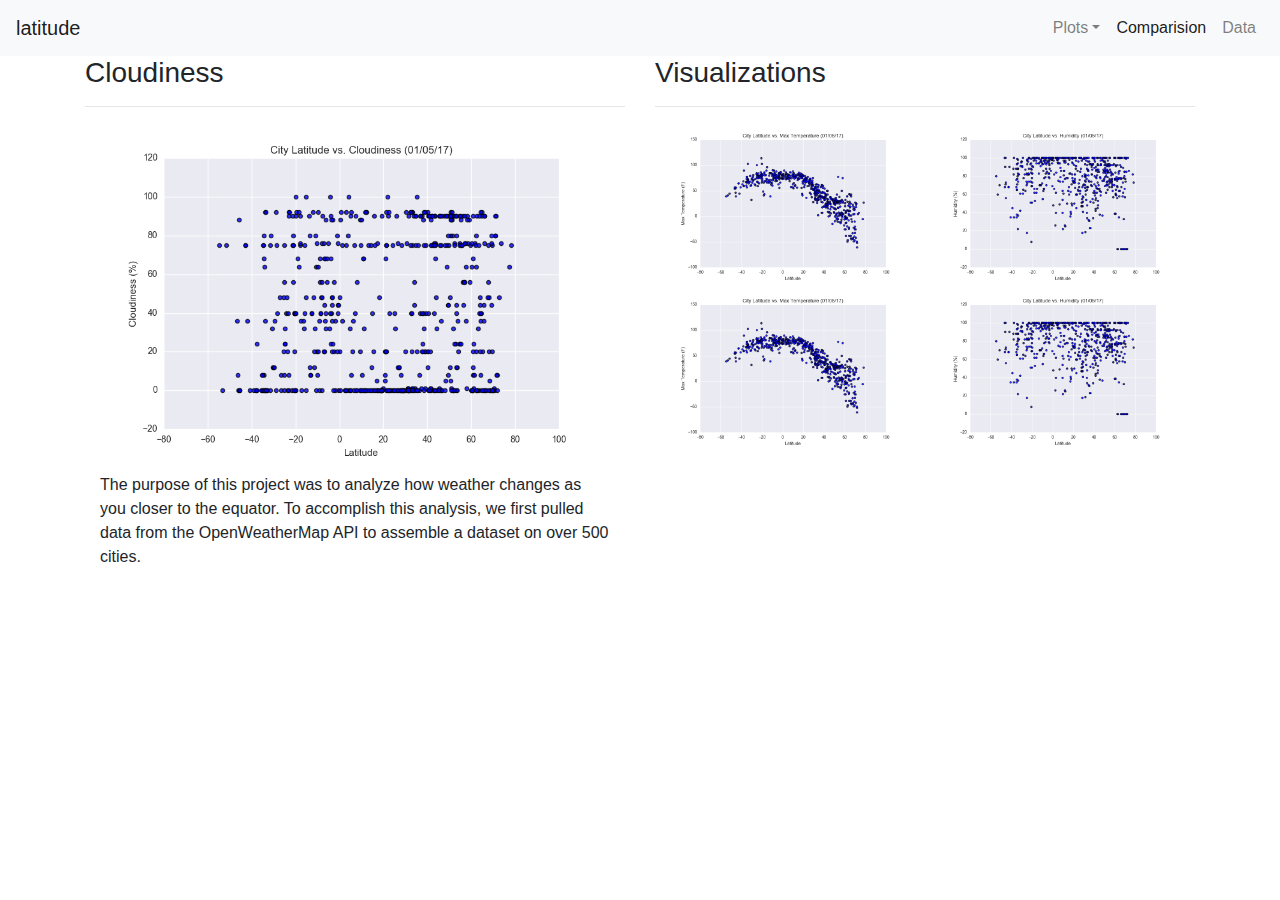
==== visualizations/cloudiness.html @ 9d028983 "update 3-15-2021" ====
<!doctype html>
<html lang="en">
    <head>
        <!-- Required meta tags -->
        <meta charset="utf-8">
        <meta name="viewport" content="width=device-width, initial-scale=1, shrink-to-fit=no">

        <!-- Bootstrap CSS -->
        <link rel="stylesheet" href="https://stackpath.bootstrapcdn.com/bootstrap/4.3.1/css/bootstrap.min.css" integrity="sha384-ggOyR0iXCbMQv3Xipma34MD+dH/1fQ784/j6cY/iJTQUOhcWr7x9JvoRxT2MZw1T" crossorigin="anonymous">

        <title>cloudiness</title>
    </head>
    <body>


        <!-- Visulization Page 3-->
        <nav class="navbar navbar-expand-lg navbar-light bg-light">
            <a class="navbar-brand" href="#">latitude</a>
            <button class="navbar-toggler" type="button" data-toggle="collapse" data-target="#navbarNavDropdown" aria-controls="navbarNavDropdown" aria-expanded="false" aria-label="Toggle navigation">
                <span class="navbar-toggler-icon"></span>
            </button>
            <div class="collapse navbar-collapse" id="navbarNavDropdown">
                <ul class="navbar-nav ml-auto">
                    <li class="nav-item dropdown">
                        <a class="nav-link dropdown-toggle" href="#" id="navbarDropdownMenuLink" role="button" data-toggle="dropdown" aria-haspopup="true" aria-expanded="false">
                        Plots</a>
                        <div class="dropdown-menu" aria-labelledby="navbarDropdownMenuLink">
                        <a class="dropdown-item" href="#">Max Temperature</a>
                        <a class="dropdown-item" href="#">Humidity</a>
                        <a class="dropdown-item" href="#">Cloudiness</a>
                        <a class="dropdown-item" href="#">Wind Speed</a>
                        </div>
                    </li>
                                
                    <li class="nav-item active">
                        <a class="nav-link" href="#">Comparision </a>
                    </li>
                    <li class="nav-item">
                        <a class="nav-link" href="#">Data</a>
                    </li>      
                </ul>
            </div>
        </nav>


        <!-- Creates the Overall Grid -->
        <div class="container">
            <!-- first Row -->
            <div class="row">
                <!-- First of two columns -->
                <div class="col-md-6">
                    <h3 class="text-left">Cloudiness</h3>
                    <hr>
                    <div class="container">
                        <a target="_blank" href="../Resources/assets/images/Fig3.png">
                            <img class="float-left" width="100%" src="../Resources/assets/images/Fig3.png" alt="fig3">
                        </a>
                        The purpose of this project was to analyze how weather changes as you closer to the equator. To accomplish this analysis,
                            we first pulled data from the OpenWeatherMap API to assemble a dataset on over 500 cities.<br>
                        <br>
                            
                    </div>
                </div>
                <!-- Second of two columns -->
                <div class="col-md-6">
                    <h3>Visualizations</h3>
                    <hr>
                    <div class="container">
                        <!-- first Row -->
                        <div class="row">
                            <div class="col-md-6">
                                <a target="_blank" href="../Resources/assets/images/Fig1.png">
                                    <img class="float-left" width="100%" src="../Resources/assets/images/Fig1.png" alt="fig1">
                                </a>
                            </div>
                            <div class="col-md-6">
                                <a target="_blank" href="../Resources/assets/images/Fig2.png">
                                    <img class="float-right" width="100%" src="../Resources/assets/images/Fig2.png" alt="fig2">
                                </a>  
                            </div>
                        </div>
                        <!-- second Row -->
                        <div class="row">
                            <div class="col-md-6">
                                <a target="_blank" href="../Resources/assets/images/Fig3.png">
                                    <img class="float-left" width="100%" src="../Resources/assets/images/Fig1.png" alt="fig3">
                                </a>
                            </div>
                            <div class="col-md-6">
                                <a target="_blank" href="../Resources/assets/images/Fig4.png">
                                    <img class="float-right" width="100%" src="../Resources/assets/images/Fig2.png" alt="fig4">
                                </a>  
                            </div>
                        </div>
                    </div>
                    

                </div>
            </div>
        </div>

        <script src="https://code.jquery.com/jquery-3.3.1.slim.min.js" integrity="sha384-q8i/X+965DzO0rT7abK41JStQIAqVgRVzpbzo5smXKp4YfRvH+8abtTE1Pi6jizo" crossorigin="anonymous"></script>
        <script src="https://cdnjs.cloudflare.com/ajax/libs/popper.js/1.14.7/umd/popper.min.js" integrity="sha384-UO2eT0CpHqdSJQ6hJty5KVphtPhzWj9WO1clHTMGa3JDZwrnQq4sF86dIHNDz0W1" crossorigin="anonymous"></script>
        <script src="https://stackpath.bootstrapcdn.com/bootstrap/4.3.1/js/bootstrap.min.js" integrity="sha384-JjSmVgyd0p3pXB1rRibZUAYoIIy6OrQ6VrjIEaFf/nJGzIxFDsf4x0xIM+B07jRM" crossorigin="anonymous"></script>
    </body>
</html>
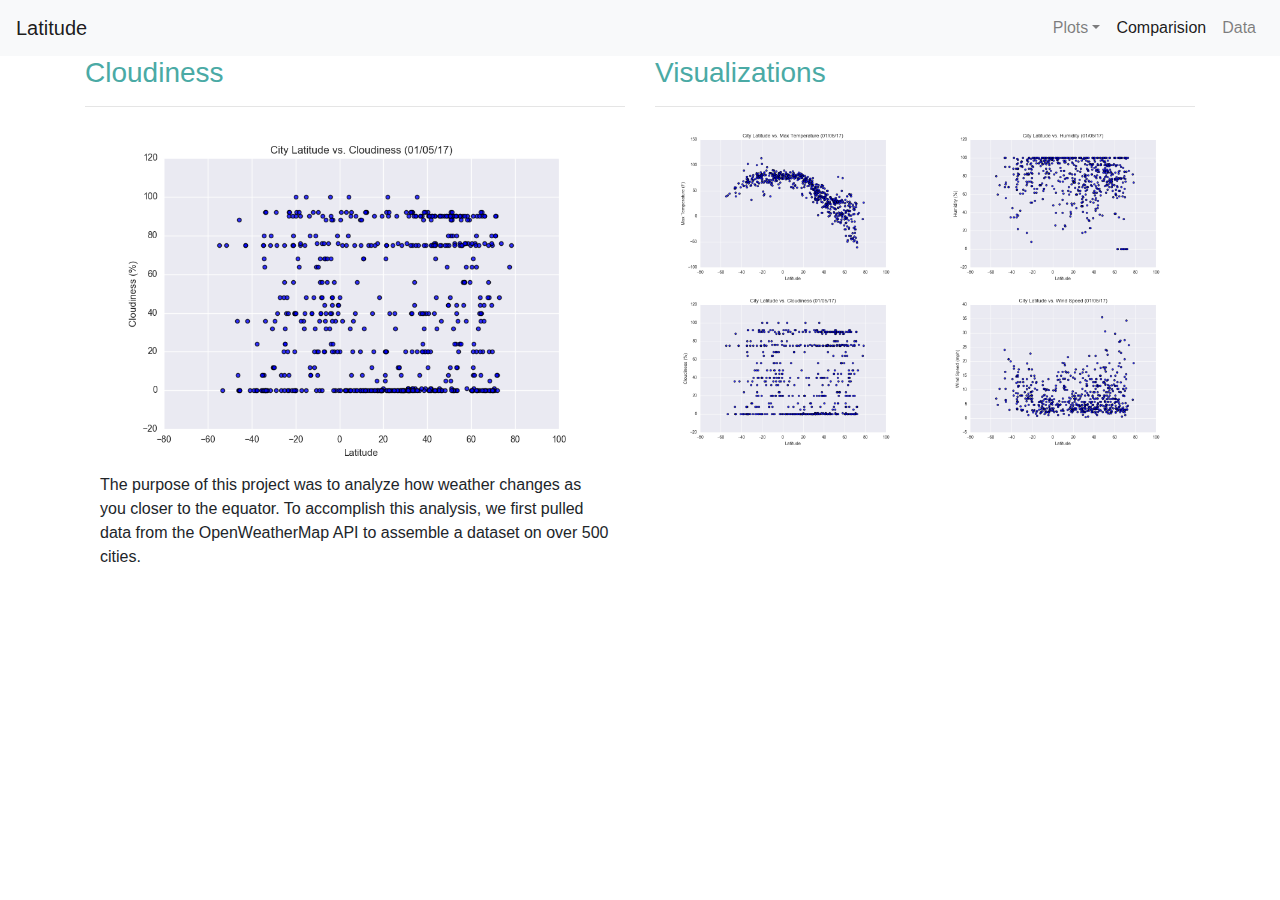
==== commit eb3555a8: "update" ====
--- a/visualizations/cloudiness.html
+++ b/visualizations/cloudiness.html
@@ -7,7 +7,7 @@
 
         <!-- Bootstrap CSS -->
         <link rel="stylesheet" href="https://stackpath.bootstrapcdn.com/bootstrap/4.3.1/css/bootstrap.min.css" integrity="sha384-ggOyR0iXCbMQv3Xipma34MD+dH/1fQ784/j6cY/iJTQUOhcWr7x9JvoRxT2MZw1T" crossorigin="anonymous">
-
+        <link rel="stylesheet" type="text/css" href="../style.css">
         <title>cloudiness</title>
     </head>
     <body>
@@ -15,7 +15,7 @@
 
         <!-- Visulization Page 3-->
         <nav class="navbar navbar-expand-lg navbar-light bg-light">
-            <a class="navbar-brand" href="#">latitude</a>
+            <a class="navbar-brand" href="#">Latitude</a>
             <button class="navbar-toggler" type="button" data-toggle="collapse" data-target="#navbarNavDropdown" aria-controls="navbarNavDropdown" aria-expanded="false" aria-label="Toggle navigation">
                 <span class="navbar-toggler-icon"></span>
             </button>
@@ -83,12 +83,12 @@
                         <div class="row">
                             <div class="col-md-6">
                                 <a target="_blank" href="../Resources/assets/images/Fig3.png">
-                                    <img class="float-left" width="100%" src="../Resources/assets/images/Fig1.png" alt="fig3">
+                                    <img class="float-left" width="100%" src="../Resources/assets/images/Fig3.png" alt="fig3">
                                 </a>
                             </div>
                             <div class="col-md-6">
                                 <a target="_blank" href="../Resources/assets/images/Fig4.png">
-                                    <img class="float-right" width="100%" src="../Resources/assets/images/Fig2.png" alt="fig4">
+                                    <img class="float-right" width="100%" src="../Resources/assets/images/Fig4.png" alt="fig4">
                                 </a>  
                             </div>
                         </div>
--- a/style.css
+++ b/style.css
@@ -0,0 +1,7 @@
+h3 {
+    color: #4AAAA5
+}
+
+h5 {
+    color: #4AAAA5
+}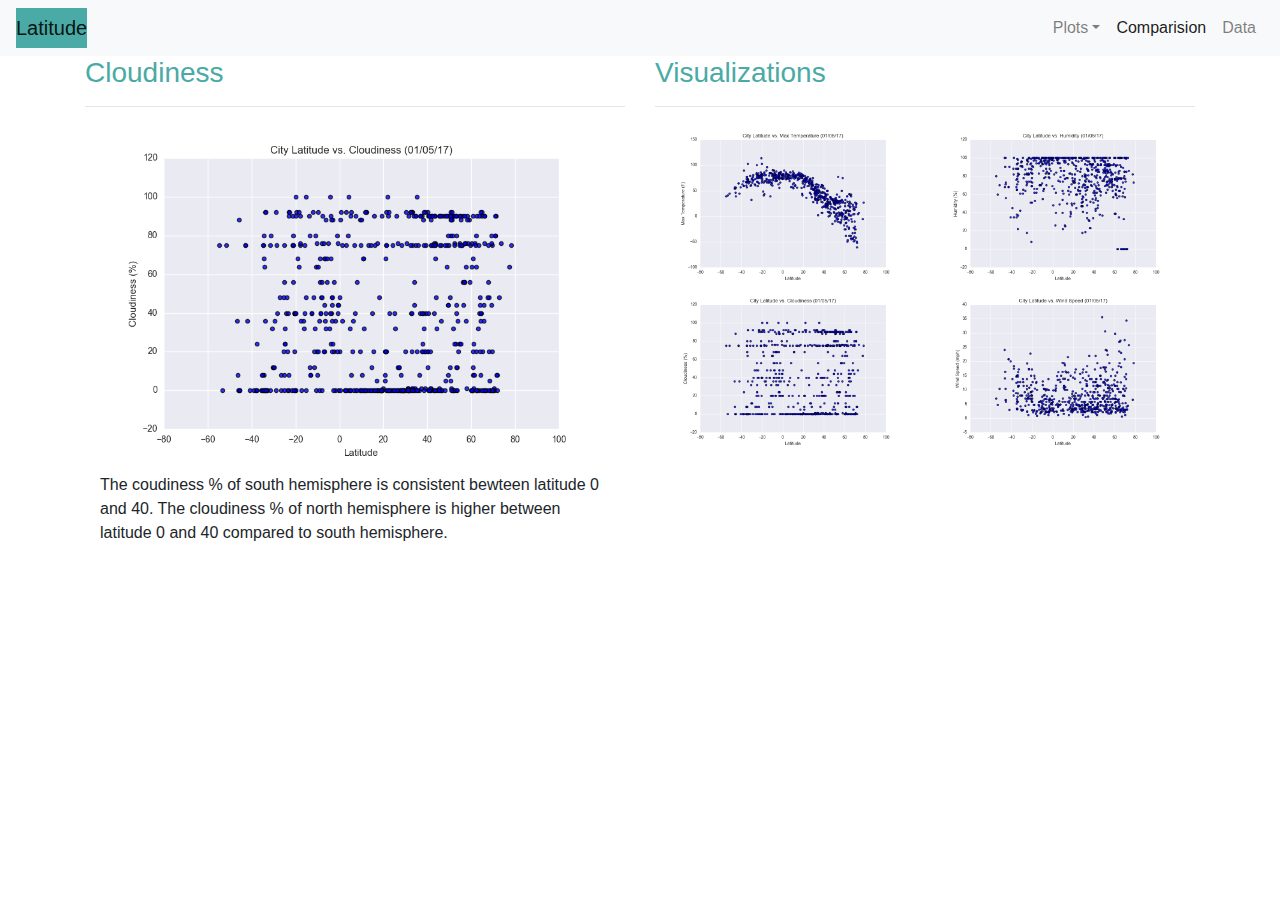
==== commit ad247156: "last update" ====
--- a/visualizations/cloudiness.html
+++ b/visualizations/cloudiness.html
@@ -15,7 +15,7 @@
 
         <!-- Visulization Page 3-->
         <nav class="navbar navbar-expand-lg navbar-light bg-light">
-            <a class="navbar-brand" href="#">Latitude</a>
+            <a class="navbar-brand back-green" href="#">Latitude</a>
             <button class="navbar-toggler" type="button" data-toggle="collapse" data-target="#navbarNavDropdown" aria-controls="navbarNavDropdown" aria-expanded="false" aria-label="Toggle navigation">
                 <span class="navbar-toggler-icon"></span>
             </button>
@@ -33,10 +33,10 @@
                     </li>
                                 
                     <li class="nav-item active">
-                        <a class="nav-link" href="#">Comparision </a>
+                        <a class="nav-link" href="comparision.html">Comparision </a>
                     </li>
                     <li class="nav-item">
-                        <a class="nav-link" href="#">Data</a>
+                        <a class="nav-link" href="data.html">Data</a>
                     </li>      
                 </ul>
             </div>
@@ -55,8 +55,8 @@
                         <a target="_blank" href="../Resources/assets/images/Fig3.png">
                             <img class="float-left" width="100%" src="../Resources/assets/images/Fig3.png" alt="fig3">
                         </a>
-                        The purpose of this project was to analyze how weather changes as you closer to the equator. To accomplish this analysis,
-                            we first pulled data from the OpenWeatherMap API to assemble a dataset on over 500 cities.<br>
+                        The coudiness % of south hemisphere is consistent bewteen latitude 0 and 40. The cloudiness % of north hemisphere is higher
+                        between latitude 0 and 40 compared to south hemisphere.<br>
                         <br>
                             
                     </div>
--- a/style.css
+++ b/style.css
@@ -4,4 +4,14 @@
 
 h5 {
     color: #4AAAA5
+}
+
+.back-green {
+    background-color: #4AAAA5;
+}
+
+@media only screen and (max-width: 975px) {
+     .navbar {
+      background: #4AAAA5 !important;
+    } 
 }